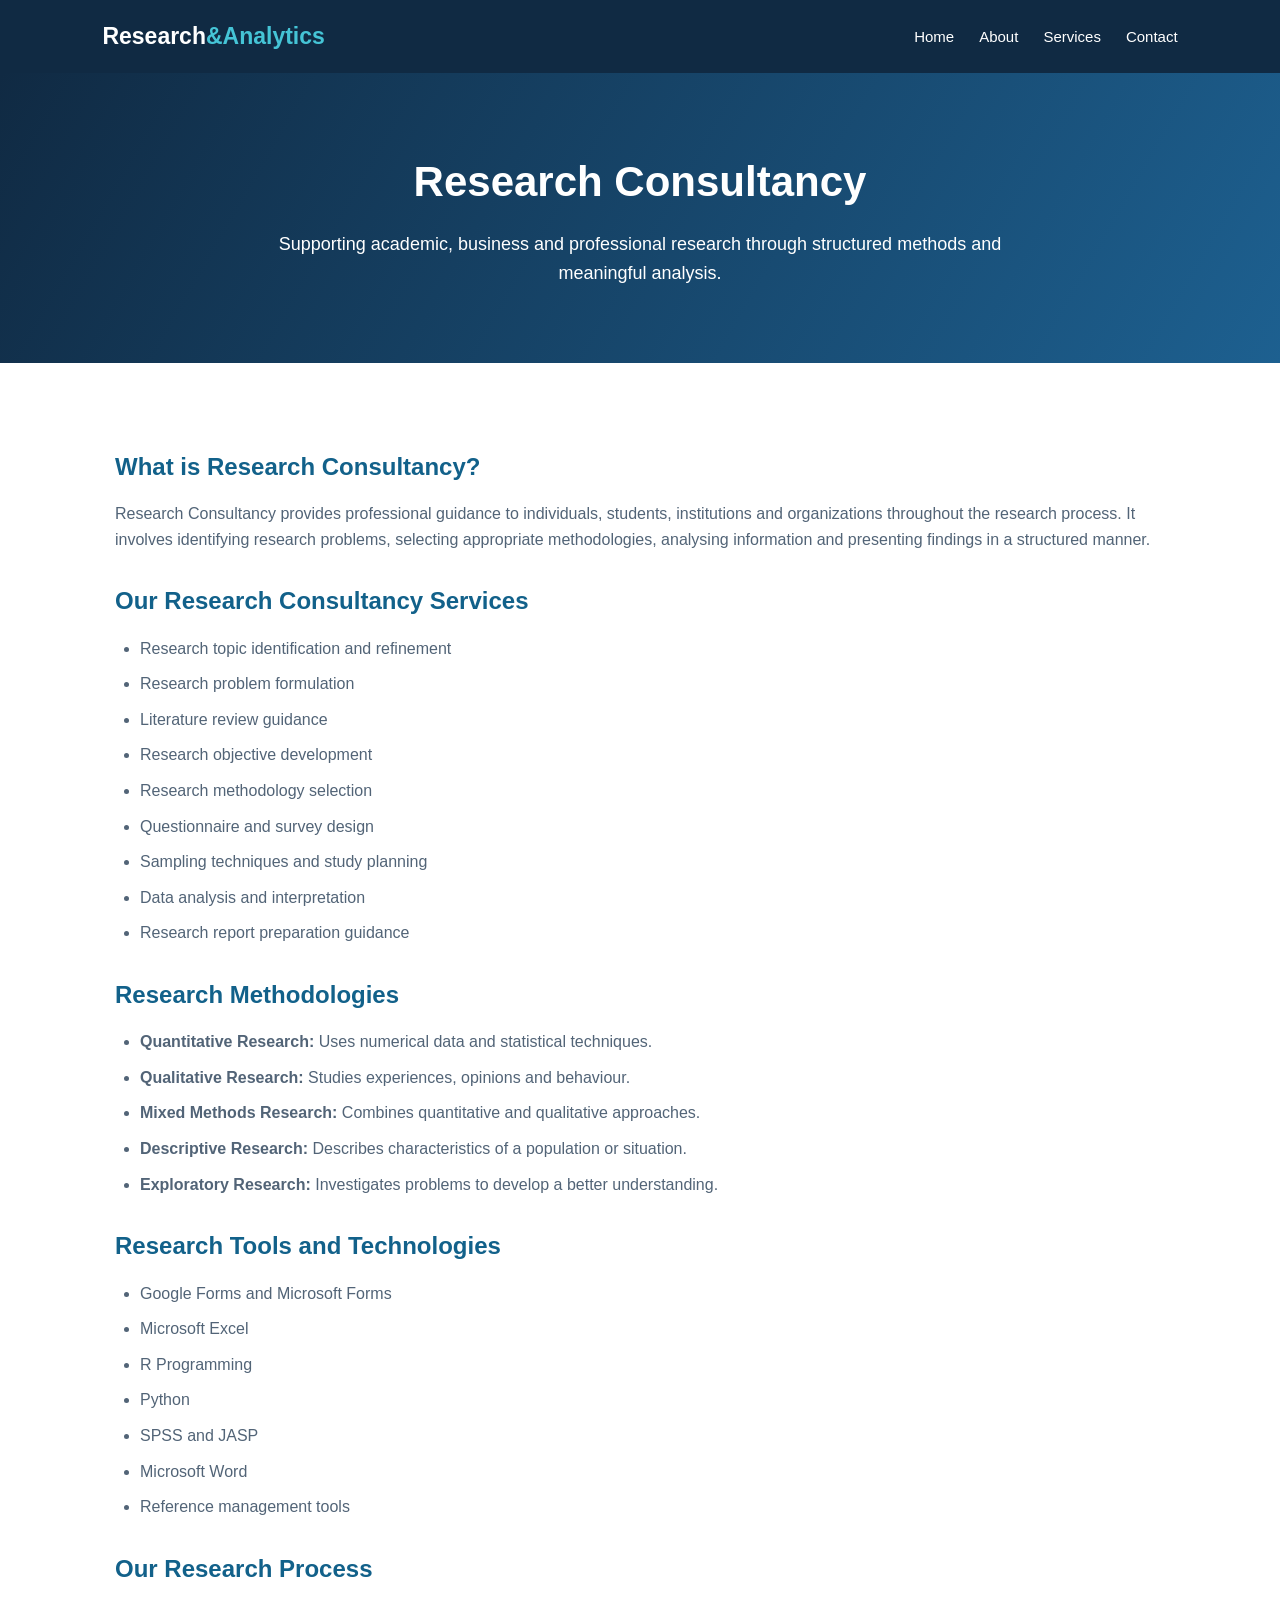
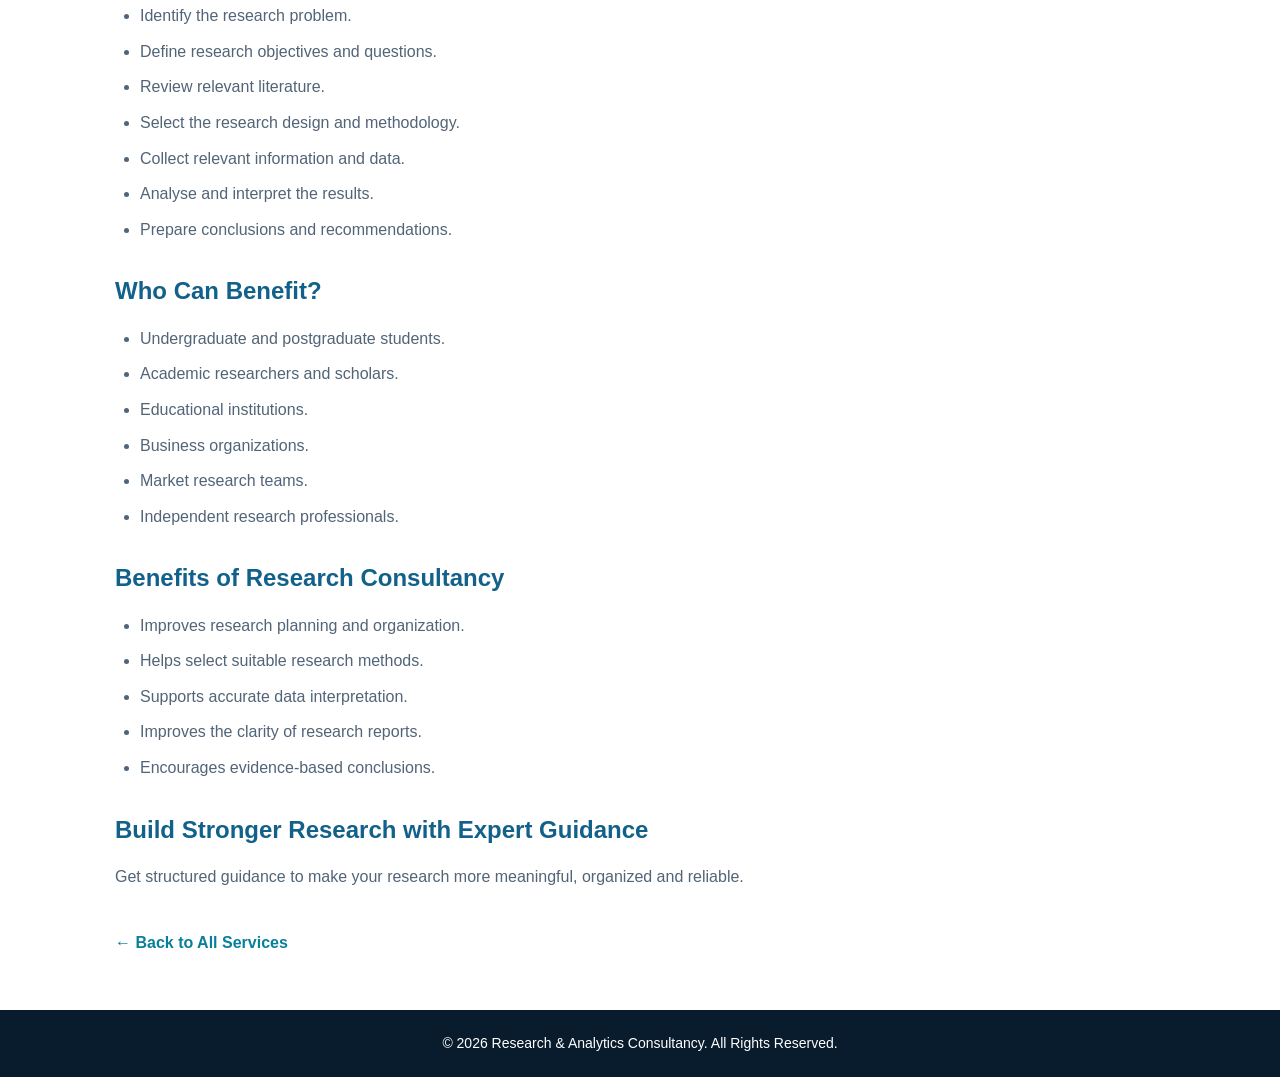
==== research-consultancy.html @ 8d76985b "Add Research Counsultansy page" ====
<!DOCTYPE html>
<html lang="en">
<head>
    <meta charset="UTF-8">
    <meta name="viewport" content="width=device-width, initial-scale=1.0">
    <title>Research Consultancy | Research & Analytics Consultancy</title>
    <link rel="stylesheet" href="style.css">
    <style>
        .detail-hero { background:linear-gradient(120deg,#102a43,#1d6090); color:white; padding:75px 10%; text-align:center; }
        .detail-hero h1 { font-size:42px; margin-bottom:15px; }
        .detail-hero p { max-width:750px; margin:auto; font-size:18px; }
        .detail-content { max-width:1100px; margin:auto; padding:55px 25px; }
        .detail-content h2 { color:#12618a; margin:30px 0 15px; }
        .detail-content p { color:#526477; margin-bottom:15px; }
        .detail-content ul { padding-left:25px; color:#526477; }
        .detail-content li { margin-bottom:10px; }
        .back-home { display:inline-block; margin-top:25px; color:#087f9b; font-weight:bold; text-decoration:none; }
    </style>
</head>
<body>

<header>
    <nav class="navbar">
        <div class="logo">Research<span>&Analytics</span></div>
        <ul class="nav-links">
            <li><a href="index.html">Home</a></li>
            <li><a href="index.html#about">About</a></li>
            <li><a href="index.html#services">Services</a></li>
            <li><a href="index.html#contact">Contact</a></li>
        </ul>
    </nav>
</header>

<section class="detail-hero">
    <h1>Research Consultancy</h1>
    <p>Supporting academic, business and professional research through structured methods and meaningful analysis.</p>
</section>

<main class="detail-content">

    <h2>What is Research Consultancy?</h2>
    <p>
        Research Consultancy provides professional guidance to individuals,
        students, institutions and organizations throughout the research
        process. It involves identifying research problems, selecting
        appropriate methodologies, analysing information and presenting
        findings in a structured manner.
    </p>

    <h2>Our Research Consultancy Services</h2>
    <ul>
        <li>Research topic identification and refinement</li>
        <li>Research problem formulation</li>
        <li>Literature review guidance</li>
        <li>Research objective development</li>
        <li>Research methodology selection</li>
        <li>Questionnaire and survey design</li>
        <li>Sampling techniques and study planning</li>
        <li>Data analysis and interpretation</li>
        <li>Research report preparation guidance</li>
    </ul>

    <h2>Research Methodologies</h2>
    <ul>
        <li><strong>Quantitative Research:</strong> Uses numerical data and statistical techniques.</li>
        <li><strong>Qualitative Research:</strong> Studies experiences, opinions and behaviour.</li>
        <li><strong>Mixed Methods Research:</strong> Combines quantitative and qualitative approaches.</li>
        <li><strong>Descriptive Research:</strong> Describes characteristics of a population or situation.</li>
        <li><strong>Exploratory Research:</strong> Investigates problems to develop a better understanding.</li>
    </ul>

    <h2>Research Tools and Technologies</h2>
    <ul>
        <li>Google Forms and Microsoft Forms</li>
        <li>Microsoft Excel</li>
        <li>R Programming</li>
        <li>Python</li>
        <li>SPSS and JASP</li>
        <li>Microsoft Word</li>
        <li>Reference management tools</li>
    </ul>

    <h2>Our Research Process</h2>
    <ul>
        <li>Identify the research problem.</li>
        <li>Define research objectives and questions.</li>
        <li>Review relevant literature.</li>
        <li>Select the research design and methodology.</li>
        <li>Collect relevant information and data.</li>
        <li>Analyse and interpret the results.</li>
        <li>Prepare conclusions and recommendations.</li>
    </ul>

    <h2>Who Can Benefit?</h2>
    <ul>
        <li>Undergraduate and postgraduate students.</li>
        <li>Academic researchers and scholars.</li>
        <li>Educational institutions.</li>
        <li>Business organizations.</li>
        <li>Market research teams.</li>
        <li>Independent research professionals.</li>
    </ul>

    <h2>Benefits of Research Consultancy</h2>
    <ul>
        <li>Improves research planning and organization.</li>
        <li>Helps select suitable research methods.</li>
        <li>Supports accurate data interpretation.</li>
        <li>Improves the clarity of research reports.</li>
        <li>Encourages evidence-based conclusions.</li>
    </ul>

    <h2>Build Stronger Research with Expert Guidance</h2>
    <p>Get structured guidance to make your research more meaningful, organized and reliable.</p>

    <a class="back-home" href="index.html#services">← Back to All Services</a>

</main>

<footer>
    <p>&copy; 2026 Research & Analytics Consultancy. All Rights Reserved.</p>
</footer>

</body>
</html>
---- style.css ----
/* General Settings */
* {
    margin: 0;
    padding: 0;
    box-sizing: border-box;
    scroll-behavior: smooth;
}

body {
    font-family: 'Segoe UI', Arial, sans-serif;
    color: #263449;
    background-color: #ffffff;
    line-height: 1.6;
}

/* Navigation Bar */
header {
    background-color: #102a43;
    padding: 18px 8%;
    position: sticky;
    top: 0;
    z-index: 1000;
}

.navbar {
    display: flex;
    justify-content: space-between;
    align-items: center;
    flex-wrap: wrap;
}

.logo {
    font-size: 23px;
    font-weight: bold;
    color: #ffffff;
}

.logo span {
    color: #45c4d6;
}

.nav-links {
    display: flex;
    list-style: none;
    gap: 25px;
}

.nav-links a {
    text-decoration: none;
    color: #ffffff;
    font-size: 15px;
    transition: 0.3s;
}

.nav-links a:hover {
    color: #45c4d6;
}

/* Hero Section */
.hero {
    min-height: 520px;
    display: flex;
    align-items: center;
    padding: 80px 10%;
    background: linear-gradient(120deg, #102a43, #1d6090);
    color: white;
}

.hero-content {
    max-width: 750px;
}

.tagline {
    color: #45c4d6;
    font-weight: bold;
    letter-spacing: 3px;
    margin-bottom: 15px;
}

.hero h1 {
    font-size: 48px;
    line-height: 1.2;
    margin-bottom: 20px;
}

.hero h1 span {
    color: #45c4d6;
}

.hero-content p {
    font-size: 17px;
    margin-bottom: 25px;
}

/* Buttons */
.btn {
    display: inline-block;
    background-color: #45c4d6;
    color: #102a43;
    padding: 12px 25px;
    border-radius: 6px;
    text-decoration: none;
    font-weight: bold;
    transition: 0.3s;
}

.btn:hover {
    background-color: #ffffff;
    transform: translateY(-3px);
}

/* Common Section Settings */
section:not(.hero) {
    padding: 75px 10%;
    text-align: center;
}

section h2 {
    font-size: 32px;
    color: #102a43;
    margin-bottom: 20px;
}

.section-intro {
    color: #64748b;
    margin-bottom: 35px;
}

/* About Section */
.about {
    background-color: #f1f7fb;
}

.about p {
    max-width: 850px;
    margin: auto;
    font-size: 17px;
    color: #526477;
}

/* Services Section */
.services {
    background-color: #ffffff;
}

.service-container {
    display: grid;
    grid-template-columns: repeat(3, 1fr);
    gap: 25px;
    margin-top: 35px;
}

.service-card {
    background-color: #f1f7fb;
    padding: 30px 22px;
    border-radius: 12px;
    border-bottom: 4px solid #45c4d6;
    box-shadow: 0 5px 18px rgba(16, 42, 67, 0.08);
    transition: 0.3s;
}

.service-card:hover {
    transform: translateY(-8px);
    box-shadow: 0 10px 25px rgba(16, 42, 67, 0.15);
}

.service-card h3 {
    color: #12618a;
    font-size: 20px;
    margin-bottom: 12px;
}

.service-card p {
    color: #64748b;
    font-size: 15px;
}

/* Expertise Section */
.expertise {
    background-color: #eaf4fa;
}

.expertise-list {
    display: flex;
    justify-content: center;
    flex-wrap: wrap;
    gap: 15px;
    margin-top: 30px;
}

.expertise-list span {
    background-color: #102a43;
    color: #ffffff;
    padding: 12px 22px;
    border-radius: 25px;
    font-weight: 500;
}

/* Contact Section */
.contact {
    background-color: #102a43;
    color: #ffffff;
}

.contact h2 {
    color: #ffffff;
}

.contact p {
    margin-bottom: 12px;
    color: #dbeafe;
}

.contact .btn {
    margin-top: 18px;
}

/* Footer */
footer {
    background-color: #081c2e;
    color: #ffffff;
    text-align: center;
    padding: 22px;
    font-size: 14px;
}

/* Responsive Design */
@media (max-width: 768px) {

    .navbar {
        flex-direction: column;
        gap: 18px;
    }

    .nav-links {
        flex-wrap: wrap;
        justify-content: center;
        gap: 15px;
    }

    .hero {
        padding: 65px 7%;
        min-height: 450px;
    }

    .hero h1 {
        font-size: 34px;
    }

    section:not(.hero) {
        padding: 55px 7%;
    }

    .service-container {
        grid-template-columns: repeat(2, 1fr);
    }
}

@media (max-width: 480px) {

    .service-container {
        grid-template-columns: 1fr;
    }

    .hero h1 {
        font-size: 29px;
    }

    .logo {
        font-size: 20px;
    }
    
/* Clickable Service Cards */

.service-card {
    display: block;
    text-decoration: none;
    color: inherit;
    cursor: pointer;
}

.service-card .learn-more {
    display: inline-block;
    margin-top: 18px;
    color: #087f9b;
    font-weight: bold;
    font-size: 14px;
}

.service-card:hover .learn-more {
    color: #102a43;
}

.service-card:focus-visible {
    outline: 3px solid #087f9b;
    outline-offset: 4px;
}

}
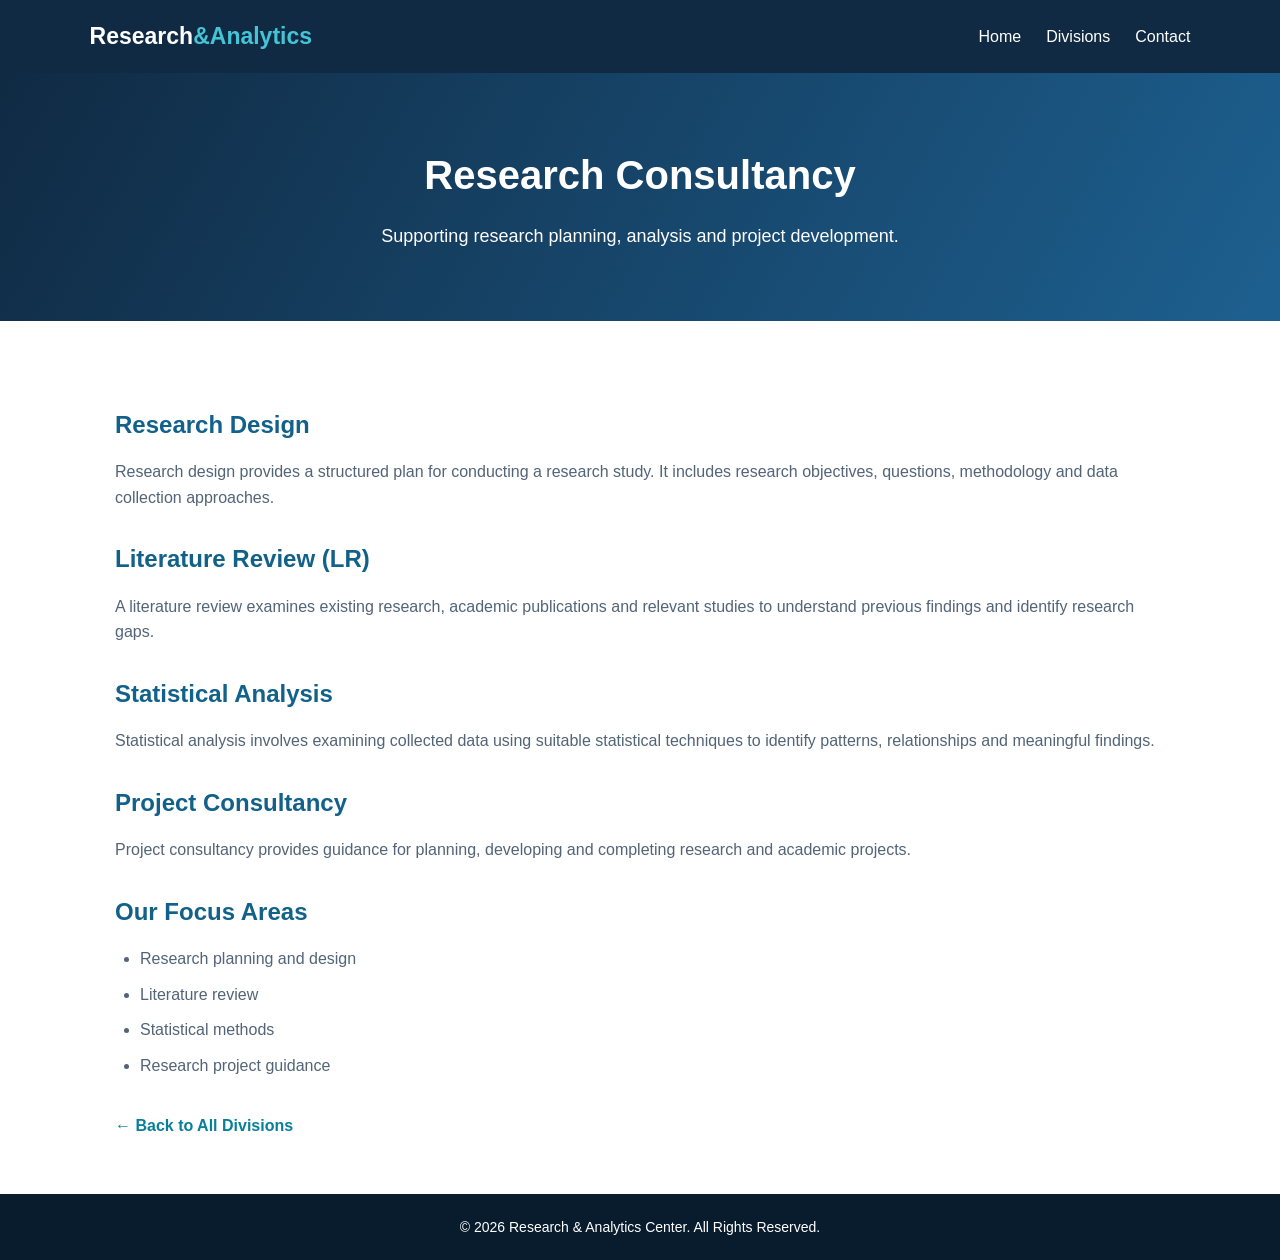
==== commit 689cbc12: "Updated Research Counsultancy page" ====
--- a/research-consultancy.html
+++ b/research-consultancy.html
@@ -4,19 +4,8 @@
 <head>
     <meta charset="UTF-8">
     <meta name="viewport" content="width=device-width, initial-scale=1.0">
-    <title>Research Consultancy | Research & Analytics Consultancy</title>
+    <title>Research Consultancy</title>
     <link rel="stylesheet" href="style.css">
-    <style>
-        .detail-hero { background:linear-gradient(120deg,#102a43,#1d6090); color:white; padding:75px 10%; text-align:center; }
-        .detail-hero h1 { font-size:42px; margin-bottom:15px; }
-        .detail-hero p { max-width:750px; margin:auto; font-size:18px; }
-        .detail-content { max-width:1100px; margin:auto; padding:55px 25px; }
-        .detail-content h2 { color:#12618a; margin:30px 0 15px; }
-        .detail-content p { color:#526477; margin-bottom:15px; }
-        .detail-content ul { padding-left:25px; color:#526477; }
-        .detail-content li { margin-bottom:10px; }
-        .back-home { display:inline-block; margin-top:25px; color:#087f9b; font-weight:bold; text-decoration:none; }
-    </style>
 </head>
 <body>
 
@@ -25,8 +14,7 @@
         <div class="logo">Research<span>&Analytics</span></div>
         <ul class="nav-links">
             <li><a href="index.html">Home</a></li>
-            <li><a href="index.html#about">About</a></li>
-            <li><a href="index.html#services">Services</a></li>
+            <li><a href="index.html#divisions">Divisions</a></li>
             <li><a href="index.html#contact">Contact</a></li>
         </ul>
     </nav>
@@ -34,92 +22,54 @@
 
 <section class="detail-hero">
     <h1>Research Consultancy</h1>
-    <p>Supporting academic, business and professional research through structured methods and meaningful analysis.</p>
+    <p>Supporting research planning, analysis and project development.</p>
 </section>
 
 <main class="detail-content">
 
-    <h2>What is Research Consultancy?</h2>
+    <h2>Research Design</h2>
     <p>
-        Research Consultancy provides professional guidance to individuals,
-        students, institutions and organizations throughout the research
-        process. It involves identifying research problems, selecting
-        appropriate methodologies, analysing information and presenting
-        findings in a structured manner.
+        Research design provides a structured plan for conducting
+        a research study. It includes research objectives, questions,
+        methodology and data collection approaches.
     </p>
 
-    <h2>Our Research Consultancy Services</h2>
+    <h2>Literature Review (LR)</h2>
+    <p>
+        A literature review examines existing research, academic
+        publications and relevant studies to understand previous
+        findings and identify research gaps.
+    </p>
+
+    <h2>Statistical Analysis</h2>
+    <p>
+        Statistical analysis involves examining collected data
+        using suitable statistical techniques to identify patterns,
+        relationships and meaningful findings.
+    </p>
+
+    <h2>Project Consultancy</h2>
+    <p>
+        Project consultancy provides guidance for planning,
+        developing and completing research and academic projects.
+    </p>
+
+    <h2>Our Focus Areas</h2>
     <ul>
-        <li>Research topic identification and refinement</li>
-        <li>Research problem formulation</li>
-        <li>Literature review guidance</li>
-        <li>Research objective development</li>
-        <li>Research methodology selection</li>
-        <li>Questionnaire and survey design</li>
-        <li>Sampling techniques and study planning</li>
-        <li>Data analysis and interpretation</li>
-        <li>Research report preparation guidance</li>
+        <li>Research planning and design</li>
+        <li>Literature review</li>
+        <li>Statistical methods</li>
+        <li>Research project guidance</li>
     </ul>
 
-    <h2>Research Methodologies</h2>
-    <ul>
-        <li><strong>Quantitative Research:</strong> Uses numerical data and statistical techniques.</li>
-        <li><strong>Qualitative Research:</strong> Studies experiences, opinions and behaviour.</li>
-        <li><strong>Mixed Methods Research:</strong> Combines quantitative and qualitative approaches.</li>
-        <li><strong>Descriptive Research:</strong> Describes characteristics of a population or situation.</li>
-        <li><strong>Exploratory Research:</strong> Investigates problems to develop a better understanding.</li>
-    </ul>
-
-    <h2>Research Tools and Technologies</h2>
-    <ul>
-        <li>Google Forms and Microsoft Forms</li>
-        <li>Microsoft Excel</li>
-        <li>R Programming</li>
-        <li>Python</li>
-        <li>SPSS and JASP</li>
-        <li>Microsoft Word</li>
-        <li>Reference management tools</li>
-    </ul>
-
-    <h2>Our Research Process</h2>
-    <ul>
-        <li>Identify the research problem.</li>
-        <li>Define research objectives and questions.</li>
-        <li>Review relevant literature.</li>
-        <li>Select the research design and methodology.</li>
-        <li>Collect relevant information and data.</li>
-        <li>Analyse and interpret the results.</li>
-        <li>Prepare conclusions and recommendations.</li>
-    </ul>
-
-    <h2>Who Can Benefit?</h2>
-    <ul>
-        <li>Undergraduate and postgraduate students.</li>
-        <li>Academic researchers and scholars.</li>
-        <li>Educational institutions.</li>
-        <li>Business organizations.</li>
-        <li>Market research teams.</li>
-        <li>Independent research professionals.</li>
-    </ul>
-
-    <h2>Benefits of Research Consultancy</h2>
-    <ul>
-        <li>Improves research planning and organization.</li>
-        <li>Helps select suitable research methods.</li>
-        <li>Supports accurate data interpretation.</li>
-        <li>Improves the clarity of research reports.</li>
-        <li>Encourages evidence-based conclusions.</li>
-    </ul>
-
-    <h2>Build Stronger Research with Expert Guidance</h2>
-    <p>Get structured guidance to make your research more meaningful, organized and reliable.</p>
-
-    <a class="back-home" href="index.html#services">← Back to All Services</a>
+    <a href="index.html#divisions" class="back-home">
+        ← Back to All Divisions
+    </a>
 
 </main>
 
 <footer>
-    <p>&copy; 2026 Research & Analytics Consultancy. All Rights Reserved.</p>
+    <p>&copy; 2026 Research & Analytics Center. All Rights Reserved.</p>
 </footer>
 
 </body>
--- a/style.css
+++ b/style.css
@@ -10,14 +10,14 @@
 body {
     font-family: 'Segoe UI', Arial, sans-serif;
     color: #263449;
-    background-color: #ffffff;
+    background: #ffffff;
     line-height: 1.6;
 }
 
-/* Navigation Bar */
+/* Navigation */
 header {
-    background-color: #102a43;
-    padding: 18px 8%;
+    background: #102a43;
+    padding: 18px 7%;
     position: sticky;
     top: 0;
     z-index: 1000;
@@ -33,7 +33,7 @@
 .logo {
     font-size: 23px;
     font-weight: bold;
-    color: #ffffff;
+    color: white;
 }
 
 .logo span {
@@ -47,9 +47,8 @@
 }
 
 .nav-links a {
-    text-decoration: none;
-    color: #ffffff;
-    font-size: 15px;
+    color: white;
+    text-decoration: none;
     transition: 0.3s;
 }
 
@@ -57,9 +56,9 @@
     color: #45c4d6;
 }
 
-/* Hero Section */
+/* Hero */
 .hero {
-    min-height: 520px;
+    min-height: 500px;
     display: flex;
     align-items: center;
     padding: 80px 10%;
@@ -96,7 +95,7 @@
 /* Buttons */
 .btn {
     display: inline-block;
-    background-color: #45c4d6;
+    background: #45c4d6;
     color: #102a43;
     padding: 12px 25px;
     border-radius: 6px;
@@ -106,13 +105,13 @@
 }
 
 .btn:hover {
-    background-color: #ffffff;
+    background: white;
     transform: translateY(-3px);
 }
 
-/* Common Section Settings */
+/* Common Sections */
 section:not(.hero) {
-    padding: 75px 10%;
+    padding: 70px 10%;
     text-align: center;
 }
 
@@ -122,104 +121,139 @@
     margin-bottom: 20px;
 }
 
+/* About */
+.about {
+    background: #f1f7fb;
+}
+
+.about p {
+    max-width: 850px;
+    margin: auto;
+    color: #526477;
+    font-size: 17px;
+}
+
+/* Divisions */
+.services {
+    background: white;
+}
+
 .section-intro {
     color: #64748b;
     margin-bottom: 35px;
 }
 
-/* About Section */
-.about {
-    background-color: #f1f7fb;
-}
-
-.about p {
-    max-width: 850px;
-    margin: auto;
-    font-size: 17px;
-    color: #526477;
-}
-
-/* Services Section */
-.services {
-    background-color: #ffffff;
-}
-
 .service-container {
     display: grid;
-    grid-template-columns: repeat(3, 1fr);
-    gap: 25px;
+    grid-template-columns: repeat(2, 1fr);
+    gap: 28px;
     margin-top: 35px;
 }
 
 .service-card {
-    background-color: #f1f7fb;
-    padding: 30px 22px;
+    display: block;
+    background: #f1f7fb;
+    padding: 35px 25px;
     border-radius: 12px;
     border-bottom: 4px solid #45c4d6;
-    box-shadow: 0 5px 18px rgba(16, 42, 67, 0.08);
+    box-shadow: 0 5px 18px rgba(16,42,67,0.08);
+    text-decoration: none;
+    color: inherit;
     transition: 0.3s;
 }
 
 .service-card:hover {
-    transform: translateY(-8px);
-    box-shadow: 0 10px 25px rgba(16, 42, 67, 0.15);
+    transform: translateY(-7px);
+    box-shadow: 0 10px 25px rgba(16,42,67,0.15);
 }
 
 .service-card h3 {
     color: #12618a;
-    font-size: 20px;
+    font-size: 22px;
     margin-bottom: 12px;
 }
 
 .service-card p {
     color: #64748b;
-    font-size: 15px;
-}
-
-/* Expertise Section */
-.expertise {
-    background-color: #eaf4fa;
-}
-
-.expertise-list {
-    display: flex;
-    justify-content: center;
-    flex-wrap: wrap;
-    gap: 15px;
-    margin-top: 30px;
-}
-
-.expertise-list span {
-    background-color: #102a43;
-    color: #ffffff;
-    padding: 12px 22px;
-    border-radius: 25px;
-    font-weight: 500;
-}
-
-/* Contact Section */
+}
+
+.learn-more {
+    display: inline-block;
+    margin-top: 18px;
+    color: #087f9b;
+    font-weight: bold;
+}
+
+/* Contact */
 .contact {
-    background-color: #102a43;
-    color: #ffffff;
+    background: #102a43;
+    color: white;
 }
 
 .contact h2 {
-    color: #ffffff;
+    color: white;
 }
 
 .contact p {
-    margin-bottom: 12px;
+    margin-bottom: 22px;
     color: #dbeafe;
 }
 
-.contact .btn {
-    margin-top: 18px;
+/* Detail Pages */
+.detail-hero {
+    background: linear-gradient(120deg, #102a43, #1d6090);
+    color: white;
+    padding: 75px 10%;
+    text-align: center;
+}
+
+.detail-hero h1 {
+    font-size: 40px;
+    margin-bottom: 15px;
+}
+
+.detail-hero p {
+    max-width: 750px;
+    margin: auto;
+    font-size: 18px;
+}
+
+.detail-content {
+    max-width: 1100px;
+    margin: auto;
+    padding: 55px 25px;
+}
+
+.detail-content h2 {
+    color: #12618a;
+    margin: 30px 0 15px;
+}
+
+.detail-content p,
+.detail-content ul {
+    color: #526477;
+}
+
+.detail-content ul {
+    padding-left: 25px;
+}
+
+.detail-content li {
+    margin-bottom: 10px;
+}
+
+.back-home {
+    display: inline-block;
+    margin-top: 25px;
+    color: #087f9b;
+    font-weight: bold;
+    text-decoration: none;
 }
 
 /* Footer */
 footer {
-    background-color: #081c2e;
-    color: #ffffff;
+    background: #081c2e;
+    color: white;
     text-align: center;
     padding: 22px;
     font-size: 14px;
@@ -227,7 +261,6 @@
 
 /* Responsive Design */
 @media (max-width: 768px) {
-
     .navbar {
         flex-direction: column;
         gap: 18px;
@@ -239,62 +272,11 @@
         gap: 15px;
     }
 
-    .hero {
-        padding: 65px 7%;
-        min-height: 450px;
-    }
-
     .hero h1 {
-        font-size: 34px;
-    }
-
-    section:not(.hero) {
-        padding: 55px 7%;
-    }
-
-    .service-container {
-        grid-template-columns: repeat(2, 1fr);
-    }
-}
-
-@media (max-width: 480px) {
+        font-size: 35px;
+    }
 
     .service-container {
         grid-template-columns: 1fr;
     }
-
-    .hero h1 {
-        font-size: 29px;
-    }
-
-    .logo {
-        font-size: 20px;
-    }
-    
-/* Clickable Service Cards */
-
-.service-card {
-    display: block;
-    text-decoration: none;
-    color: inherit;
-    cursor: pointer;
-}
-
-.service-card .learn-more {
-    display: inline-block;
-    margin-top: 18px;
-    color: #087f9b;
-    font-weight: bold;
-    font-size: 14px;
-}
-
-.service-card:hover .learn-more {
-    color: #102a43;
-}
-
-.service-card:focus-visible {
-    outline: 3px solid #087f9b;
-    outline-offset: 4px;
-}
-
-}
+}
